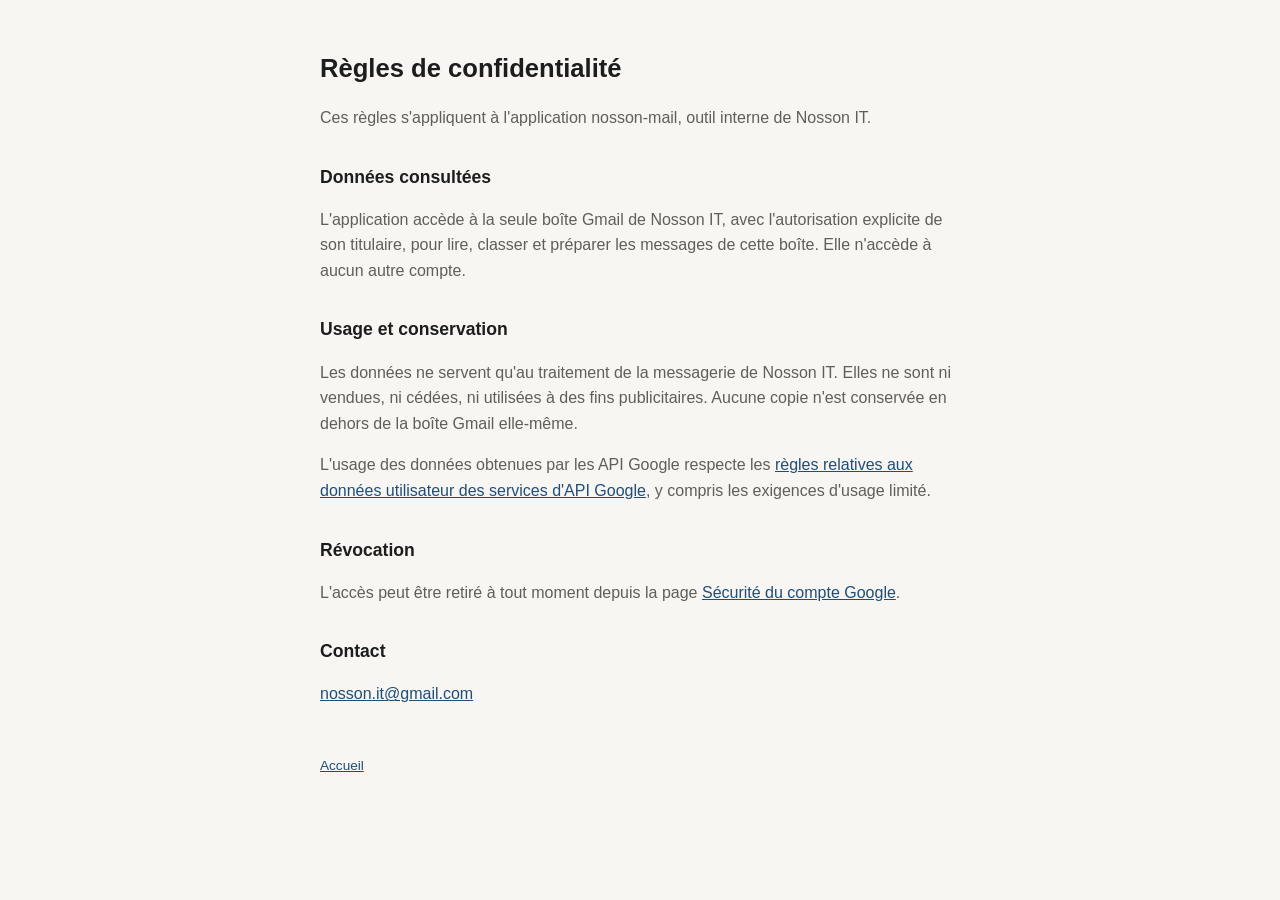
==== confidentialite.html @ 18cb0149 "feat: page d'accueil et règles de confidentialité" ====
<!doctype html>
<html lang="fr"><head><meta charset="utf-8"><meta name="viewport" content="width=device-width,initial-scale=1">
<title>Confidentialité</title><link rel="stylesheet" href="style.css"></head>
<body><main>
<h1>Règles de confidentialité</h1>
<p>Ces règles s'appliquent à l'application nosson-mail, outil interne de Nosson IT.</p>
<h2>Données consultées</h2>
<p>L'application accède à la seule boîte Gmail de Nosson IT, avec l'autorisation explicite de son titulaire, pour lire, classer et préparer les messages de cette boîte. Elle n'accède à aucun autre compte.</p>
<h2>Usage et conservation</h2>
<p>Les données ne servent qu'au traitement de la messagerie de Nosson IT. Elles ne sont ni vendues, ni cédées, ni utilisées à des fins publicitaires. Aucune copie n'est conservée en dehors de la boîte Gmail elle-même.</p>
<p>L'usage des données obtenues par les API Google respecte les <a href="https://developers.google.com/terms/api-services-user-data-policy">règles relatives aux données utilisateur des services d'API Google</a>, y compris les exigences d'usage limité.</p>
<h2>Révocation</h2>
<p>L'accès peut être retiré à tout moment depuis la page <a href="https://myaccount.google.com/permissions">Sécurité du compte Google</a>.</p>
<h2>Contact</h2>
<p><a href="mailto:nosson.it@gmail.com">nosson.it@gmail.com</a></p>
<footer><a href="index.html">Accueil</a></footer>
</main></body></html>
---- style.css ----
:root{--fond:#f7f6f3;--encre:#1d1d1b;--sourdine:#5f5e59;--accent:#1f4e79}
@media (prefers-color-scheme:dark){:root{--fond:#161615;--encre:#ebeae6;--sourdine:#a3a29c;--accent:#8db7e0}}
body{margin:0;background:var(--fond);color:var(--encre);font:16px/1.6 -apple-system,"Segoe UI",Roboto,sans-serif}
main{max-width:40rem;margin:0 auto;padding:3rem 16px}
h1{font-size:1.6rem;margin:0 0 .5rem}h2{font-size:1.1rem;margin:2rem 0 .5rem}
p,li{color:var(--sourdine)}a{color:var(--accent)}footer{margin-top:3rem;font-size:.85rem;color:var(--sourdine)}
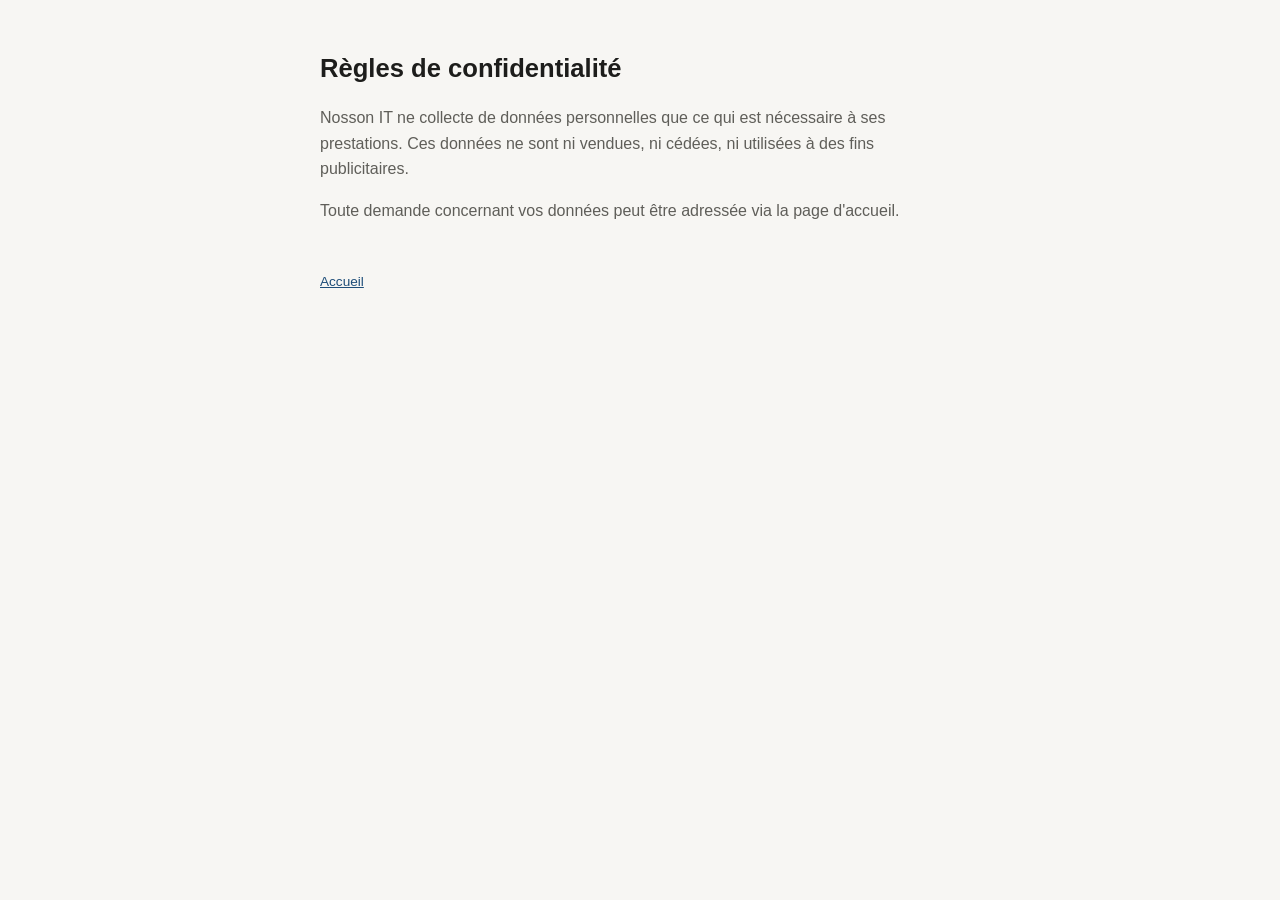
==== commit 7d3c63fd: "chore: alléger les règles de confidentialité" ====
--- a/confidentialite.html
+++ b/confidentialite.html
@@ -3,15 +3,7 @@
 <title>Confidentialité</title><link rel="stylesheet" href="style.css"></head>
 <body><main>
 <h1>Règles de confidentialité</h1>
-<p>Ces règles s'appliquent à l'application nosson-mail, outil interne de Nosson IT.</p>
-<h2>Données consultées</h2>
-<p>L'application accède à la seule boîte Gmail de Nosson IT, avec l'autorisation explicite de son titulaire, pour lire, classer et préparer les messages de cette boîte. Elle n'accède à aucun autre compte.</p>
-<h2>Usage et conservation</h2>
-<p>Les données ne servent qu'au traitement de la messagerie de Nosson IT. Elles ne sont ni vendues, ni cédées, ni utilisées à des fins publicitaires. Aucune copie n'est conservée en dehors de la boîte Gmail elle-même.</p>
-<p>L'usage des données obtenues par les API Google respecte les <a href="https://developers.google.com/terms/api-services-user-data-policy">règles relatives aux données utilisateur des services d'API Google</a>, y compris les exigences d'usage limité.</p>
-<h2>Révocation</h2>
-<p>L'accès peut être retiré à tout moment depuis la page <a href="https://myaccount.google.com/permissions">Sécurité du compte Google</a>.</p>
-<h2>Contact</h2>
-<p><a href="mailto:nosson.it@gmail.com">nosson.it@gmail.com</a></p>
+<p>Nosson IT ne collecte de données personnelles que ce qui est nécessaire à ses prestations. Ces données ne sont ni vendues, ni cédées, ni utilisées à des fins publicitaires.</p>
+<p>Toute demande concernant vos données peut être adressée via la page d'accueil.</p>
 <footer><a href="index.html">Accueil</a></footer>
 </main></body></html>
